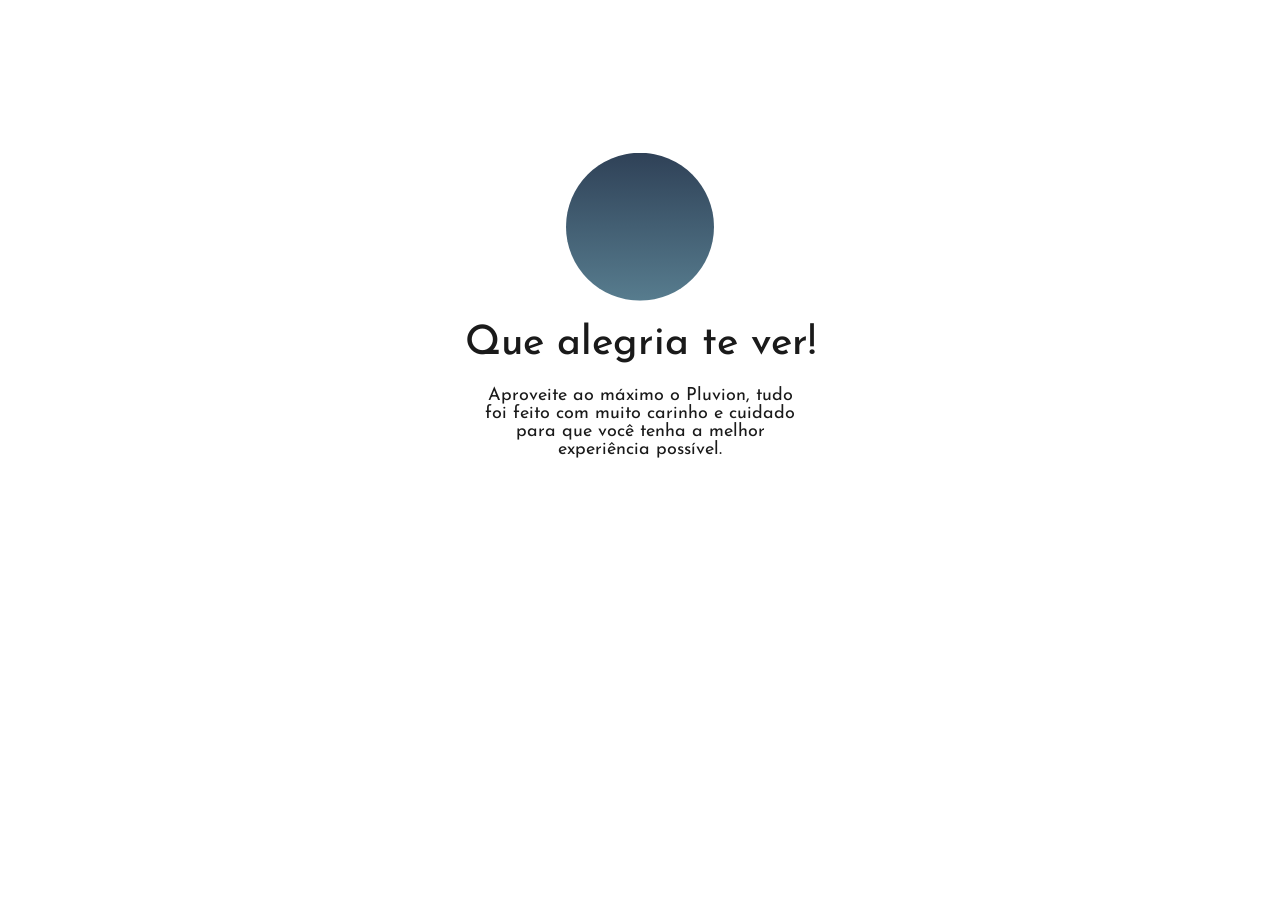
==== html/bem-vindo.html @ 3ced7bd3 "bem-vindo" ====
<!DOCTYPE html>

<html lang="pt-BR">

<head>

    <meta charset="UTF-8">

    <meta name="viewport"
          content="width=device-width, initial-scale=1.0, viewport-fit=cover">

    <title>Pluvion</title>

    <link rel="stylesheet" href="../reset.css">

    <link rel="stylesheet" href="../css/paleta.css">
    <link rel="stylesheet" href="../css/tipografias.css">
    <link rel="stylesheet" href="../css/componentes.css">
    <link rel="stylesheet" href="../css/animar.css">

    <link rel="stylesheet"
          href="../css/telas/bem-vindo.css">

</head>

<body>

    <main class="bem-vindo">

        <section class="bem-vindo-conteudo">

            <img
                id="imagem"
                src="../images/onboarding/on-1.svg"
                alt="Onboarding">
            <h1
                class="bem-vindo-titulo"
                id="tituloBemVindo">

                Que alegria te ver!

            </h1>

            <p class="bem-vindo-descricao">Aproveite ao máximo o Pluvion, tudo foi feito com muito carinho e cuidado para que você tenha a melhor experiência possível.</p>

        </section>
    <script src="../js/bem-vindo.js"></script>

</body>

</html>
---- css/paleta.css ----
/* ==========================================================
   PALETA DE CORES
========================================================== */

:root{

    /* ======================================================
       CORES INSTITUCIONAIS
    ====================================================== */

    /* Azul acinzentado */
    --azul-principal:#577C8E;

    /* Azul petróleo */
    --azul-escuro:#2F4157;

    /* Azul muito claro */
    --azul-claro:#C8D8E4;

    /* Off-white */
    --fundo-claro:#F4EFEB;

    /* Verde */
    --verde:#3D6B55;

    /* Laranja */
    --laranja:#E07B39;

    /* Vermelho */
    --vermelho:#C0392B;

    /* ======================================================
       CORES NEUTRAS
    ====================================================== */

    --branco:#FFFFFF;

    --cinza:#6B6B6B;

    --preto:#1A1A1A;

    /* ======================================================
       SOMBRAS
    ====================================================== */

    --sombra-leve:0 2px 10px rgba(0,0,0,.08);

    --sombra-media:0 8px 25px rgba(0,0,0,.12);

    --sombra-forte:0 15px 40px rgba(0,0,0,.18);

    /* ======================================================
       BORDAS
    ====================================================== */

    --borda-pequena:8px;

    --borda-media:20px;

    --borda-grande:24px;

 /* ======================================================
       ESPAÇAMENTOS
    ====================================================== */

    --esp-1:clamp(.25rem,.5vw,.5rem);

    --esp-2:clamp(.5rem,1vw,.75rem);

    --esp-3:clamp(.75rem,1.5vw,1rem);

    --esp-4:clamp(1rem,2vw,1.5rem);

    --esp-5:clamp(1.5rem,3vw,2rem);

    --esp-6:clamp(2rem,4vw,3rem);

    --esp-7:clamp(2.5rem,5vw,4rem);

    --esp-8:clamp(3rem,6vw,5rem);

}
---- css/tipografias.css ----
/* ==========================================================
   TIPOGRAFIAS
========================================================== */
@import url('https://fonts.googleapis.com/css2?family=Josefin+Sans:ital,wght@0,100..700;1,100..700&display=swap');

.josefin-sans {
  font-family: "Josefin Sans", sans-serif;
  font-optical-sizing: auto;
  font-style: normal;
}

.material-symbols-outlined {
    font-variation-settings:
        'FILL' 0,
        'wght' 200,
        'GRAD' 0,
        'opsz' 30;

    font-size: var(--fs-400);
    transition: transform .25s ease;
    color: var(--azul-principal);
}

#voltar .material-symbols-outlined{
    font-size:var(--fs-650);
}

:root{

    /* Família das fontes */

    --fonte-principal: "Josefin Sans", sans-serif;

}

/* ==========================================================
   ESTILOS GERAIS
========================================================== */

body{
    font-family:var(--fonte-principal);
    color:var(--preto);
    line-height:1;
}

/* ==========================================================
   TÍTULOS
========================================================== */

:root{

    /*ESCALA TIPOGRÁFICA*/
    --fs-100:0.75rem;      /* 12px */
    --fs-200:0.875rem;     /* 14px */
    --fs-300:1rem;         /* 16px */
    --fs-400:1.125rem;     /* 18px */
    --fs-500:1.25rem;      /* 20px */
    --fs-600:1.5rem;       /* 24px */
    --fs-650:1.8rem;       /* 30px */    
    --fs-700:2rem;         /* 32px */
    --fs-800:2.25rem;      /* 36px */
    --fs-900:2.5rem;       /* 40px */
    --fs-1000:3rem;        /* 48px */
    --fs-1100:3.5rem;      /* 56px */
    --fs-1200:4rem;        /* 64px */
}

h1{
    font-size:var(--fs-800);
    font-weight:500;
}

label{
    font-size:var(--fs-500);
    font-weight:500;
    margin-inline-start:0.5rem;
}


/* ==========================================================
   PARÁGRAFOS
========================================================== */

p{
    font-size:var(--fs-300);
    font-weight:normal;
}

/* ==========================================================
   LINKS
========================================================== */

a{
    font-size:1rem;
}
---- css/componentes.css ----
/* ==========================================================
   ELEMENTOS GERAIS
========================================================== */

img,
picture,
svg,
video,
canvas{
    display:block;
    max-width:100%;
}

button,
input,
textarea,
select{
    font:inherit;
    background:none;
    border:none;
    outline:none;
}

button{
    cursor:pointer;
}

a{
    color:inherit;
    text-decoration:none;
}

ul,
ol{
    list-style:none;
}

table{
    border-collapse:collapse;
    border-spacing:0;
}

/* ==========================================================
   CONTAINER PADRÃO
========================================================== */

.container{
    width:100%;
    max-width:600px;
    min-height:100vh;
    min-height:100dvh;
    margin:auto;
}

/* ==========================================================
   BOTÕES
========================================================== */

.btn{
    height:3.25rem;
    transition:.25s;

}

.btn-primario{
    width:100%;
    background:var(--azul-escuro);
    color:var(--branco);
    border:1px solid var(--azul-principal);
    border-top-right-radius:var(--borda-media);
    border-bottom-left-radius:var(--borda-media);
}

.btn-primario:hover{
    opacity:.9;
}

.btn-secundario{
    width:53%;
    background:transparent;
    color:var(--azul-escuro);
    border:1px solid var(--azul-principal);
    border-top-left-radius:var(--borda-media);
    border-bottom-right-radius:var(--borda-media);
}


/* ==========================================================
   INPUT
========================================================== */

input{
    width: clamp(16.5rem,19vw,22rem);
    height:3rem;
    transition:.25s;
    background:transparent;
    padding:0 1rem 0 1rem;
    color:var(--cinza);
    border:1px solid var(--azul-principal);
    border-top-right-radius:var(--borda-media);
    border-bottom-left-radius:var(--borda-media);
}
---- css/animar.css ----
/* ==========================================================
   ANIMAÇÕES
========================================================== */

/* ==========================================================
   TRANSIÇÃO ENTRE TELAS
========================================================== */

body{

    opacity:1;

    transition:

        opacity .5s ease,

        transform .5s ease;

}

body.fade-out{

    opacity:0;

    transform:translateY(.75rem);

}

/* ----------------------------------------------------------
   Splash
---------------------------------------------------------- */

.logo img{

    opacity:0;

    transform:
        translateY(12px)
        scale(.70);

    animation:logoEntrada 3000ms cubic-bezier(.22,1,.36,1) forwards;

}

/* ----------------------------------------------------------
   Entrada da Logo
---------------------------------------------------------- */

@keyframes logoEntrada{

    0%{

        opacity:0;

        transform:
            translateY(12px)
            scale(.70);

    }

    45%{

        opacity:1;

        transform:
            translateY(0)
            scale(1);

    }

    70%{

        transform:
            translateY(0)
            scale(1.008);

    }

    100%{

        opacity:1;

        transform:
            translateY(0)
            scale(1);

    }

}

/* ==========================================================
   SAÍDA DA SPLASH
========================================================== */

.inicio.fade-out{

    animation:splashSaida 700ms ease forwards;

}

@keyframes splashSaida{

    from{

        opacity:1;

    }

    to{

        opacity:0;

        transform:scale(1.02);

    }

}
---- css/telas/bem-vindo.css ----
/* ==========================================================
   ONBOARDING
========================================================== */

body{

    background:var(--branco);

}

.bem-vindo{
    display:flex;
    flex-direction:column;
    align-items:center;
    justify-items:center;
    transform:translateY(50%);
}

.bem-vindo-conteudo{
    display:flex;
    flex-direction:column;
    justify-content:center;
    align-items:center;
    text-align:center;
    gap:clamp(.5rem,2vw,1.25rem);
}

.bem-vindo-conteudo img{
    max-width:100%;
    height:auto;
}

.bem-vindo-conteudo p{
    max-width:18rem;
}

#titulo{
    margin-bottom:clamp(1rem,3vh,2rem);
}

#descricao{
    margin-top:0;
}
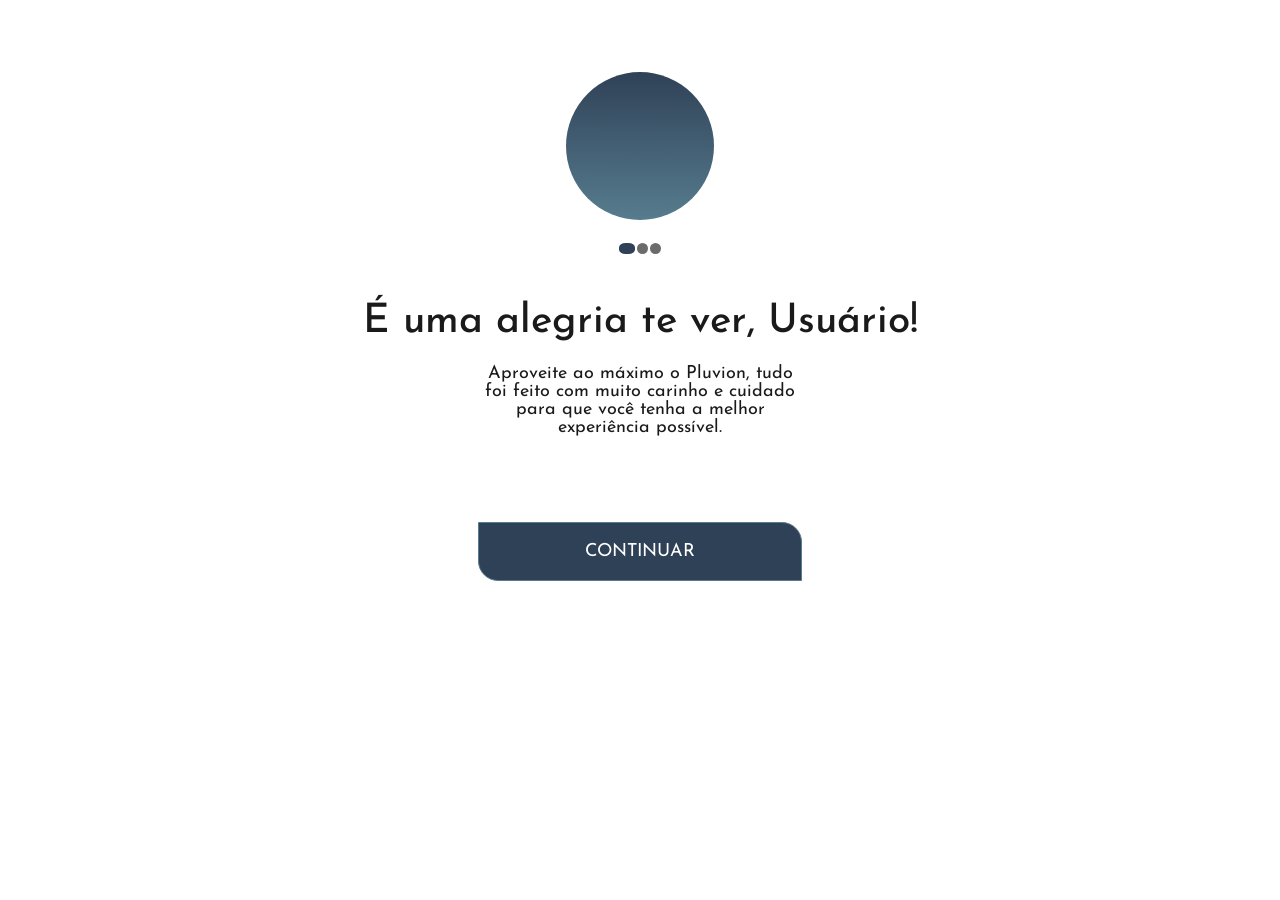
==== commit 3add155a: "bem-vindo" ====
--- a/html/bem-vindo.html
+++ b/html/bem-vindo.html
@@ -10,6 +10,8 @@
           content="width=device-width, initial-scale=1.0, viewport-fit=cover">
 
     <title>Pluvion</title>
+
+        <link rel="stylesheet" href="https://fonts.googleapis.com/css2?family=Material+Symbols+Outlined"/>
 
     <link rel="stylesheet" href="../reset.css">
 
@@ -28,22 +30,52 @@
     <main class="bem-vindo">
 
         <section class="bem-vindo-conteudo">
+            <button
+                class="voltar"
+                id="voltar">
+
+                <span class="material-symbols-outlined">
+
+                    arrow_back
+
+                </span>
+
+            </button>
 
             <img
                 id="imagem"
                 src="../images/onboarding/on-1.svg"
-                alt="Onboarding">
-            <h1
-                class="bem-vindo-titulo"
-                id="tituloBemVindo">
+                alt="Bem-vindo">
 
-                Que alegria te ver!
+            <div class="indicadores">
 
-            </h1>
+                <span class="ativo"></span>
+                <span></span>
+                <span></span>
 
-            <p class="bem-vindo-descricao">Aproveite ao máximo o Pluvion, tudo foi feito com muito carinho e cuidado para que você tenha a melhor experiência possível.</p>
+            </div>
+
+            <h1 id="tituloBemVindo"></h1>
+
+            <p id="descricaoBemVindo"></p>
+
+            <div id="conteudoExtra"></div>
 
         </section>
+
+        <section class="bem-vindo-acoes">
+
+            <button
+                class="btn btn-primario"
+                id="proximo">
+
+                CONTINUAR
+
+            </button>
+
+        </section>
+
+    </main>
     <script src="../js/bem-vindo.js"></script>
 
 </body>
--- a/css/componentes.css
+++ b/css/componentes.css
@@ -59,7 +59,6 @@
 .btn{
     height:3.25rem;
     transition:.25s;
-
 }
 
 .btn-primario{
--- a/css/telas/bem-vindo.css
+++ b/css/telas/bem-vindo.css
@@ -13,7 +13,7 @@
     flex-direction:column;
     align-items:center;
     justify-items:center;
-    transform:translateY(50%);
+    grid-template-rows: auto 1fr auto;  
 }
 
 .bem-vindo-conteudo{
@@ -23,6 +23,7 @@
     align-items:center;
     text-align:center;
     gap:clamp(.5rem,2vw,1.25rem);
+    padding-top:clamp(2rem,8vh,9rem);
 }
 
 .bem-vindo-conteudo img{
@@ -34,6 +35,15 @@
     max-width:18rem;
 }
 
+#voltar{
+    display:flex;
+    justify-content:flex-start;
+    align-items:center;
+    width:100%;
+    padding:0 0 0 2rem;
+}
+
+
 #titulo{
     margin-bottom:clamp(1rem,3vh,2rem);
 }
@@ -41,3 +51,44 @@
 #descricao{
     margin-top:0;
 }
+
+#usarLocalizacao{
+    max-width: 18rem;
+    margin-bottom: 1rem;
+
+}
+
+#editarEndereco{
+    max-width: 18rem;
+}
+
+.indicadores{
+    display:flex;
+    justify-content:center;
+    gap:0.1rem;
+    margin-bottom:var(--esp-4);
+}
+
+.indicadores span{
+    width:.63rem;
+    height:.63rem;
+    border-radius:50%;
+    background:var(--cinza);
+    transition:.35s;
+}
+
+.bem-vindo-acoes{
+    display:flex;
+    width:18rem;
+    flex-direction:column;
+    align-items:center;
+    gap:var(--esp-4);
+    padding-top:clamp(1rem,7vh,9rem);
+}
+
+.indicadores .ativo{
+    width:.90rem;
+    border-radius:40%;
+    background:var(--azul-escuro);
+
+}
